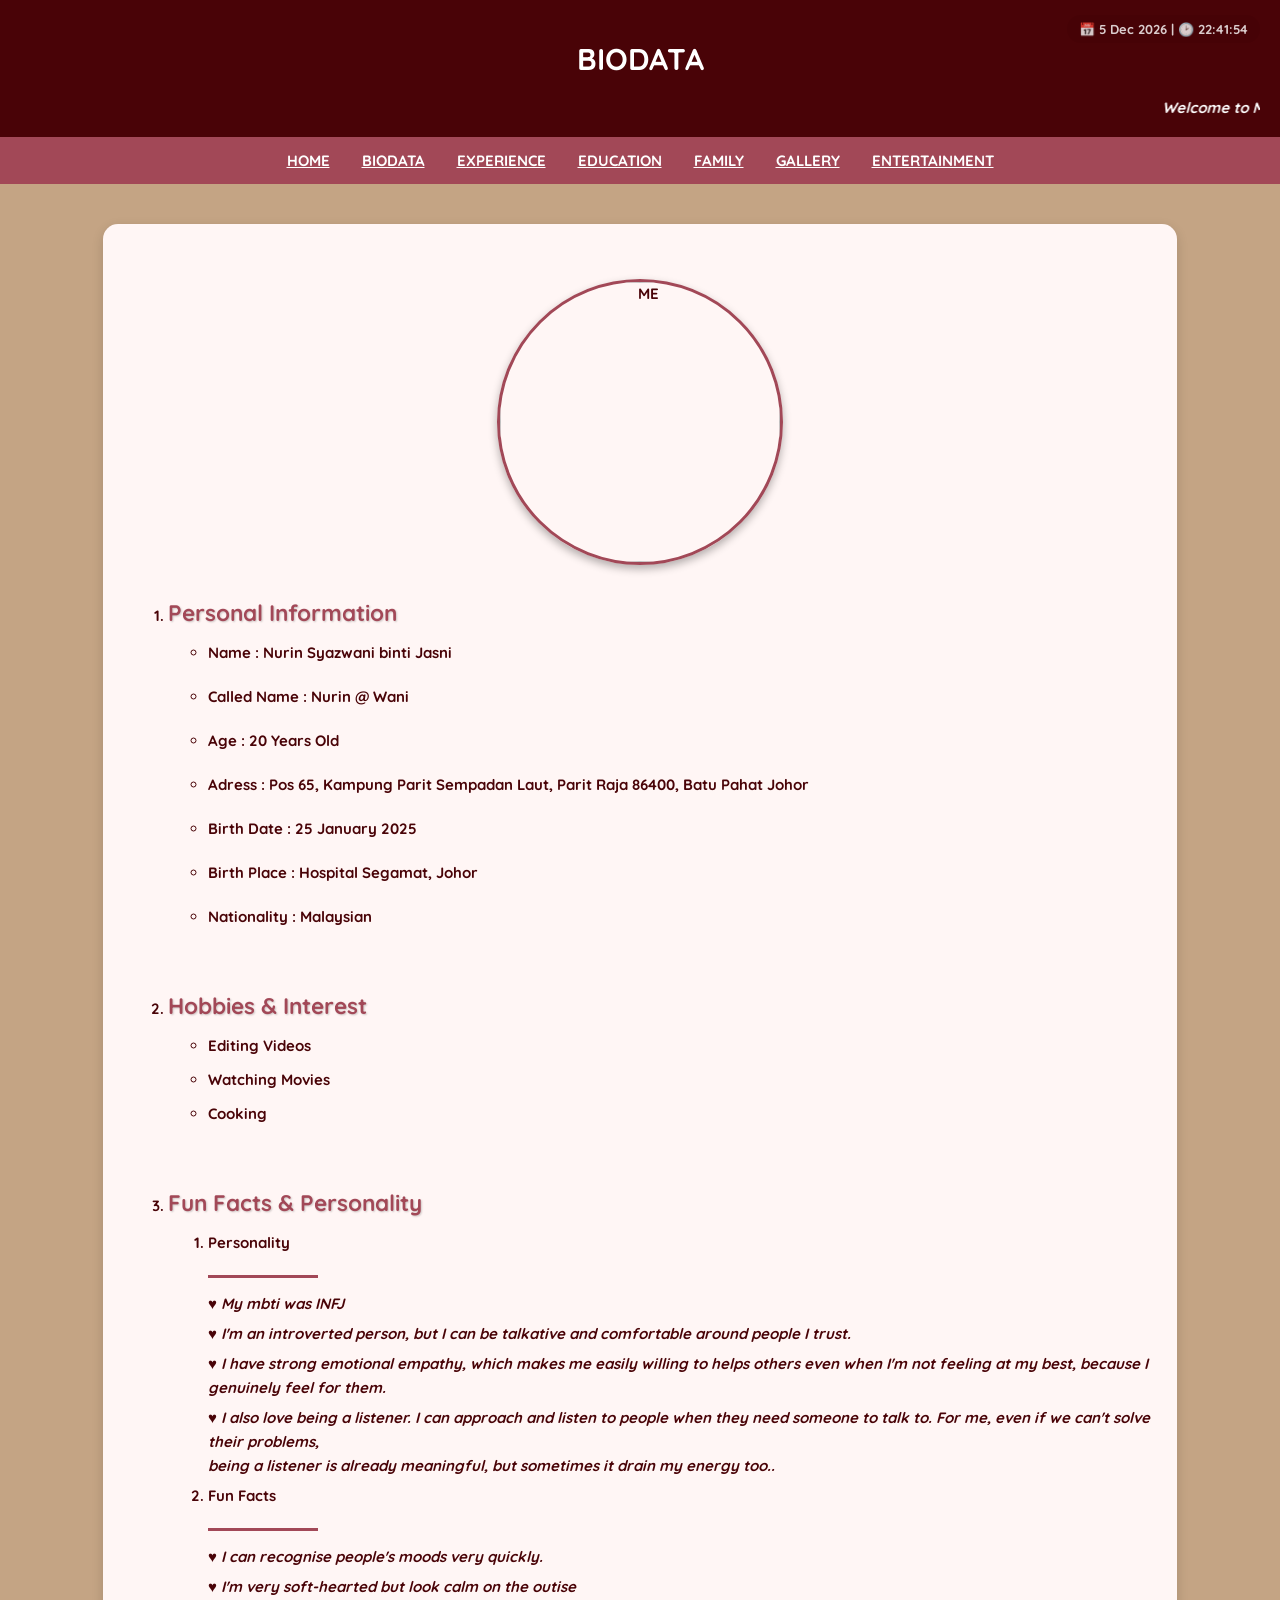
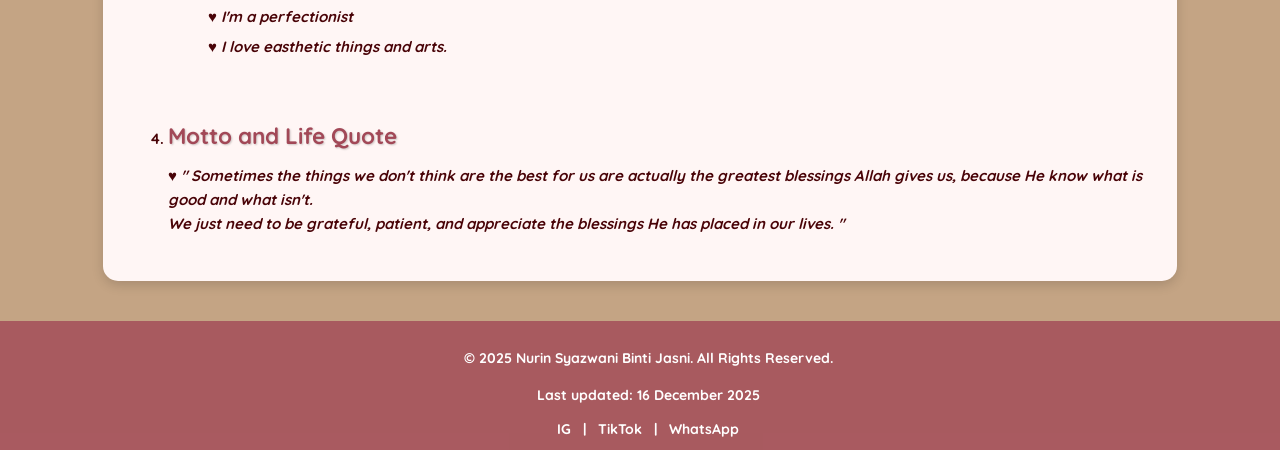
==== BIODATA.html @ c6dd5802 "Add files via upload" ====
<html> 

<head>
<link rel="stylesheet" type="text/css" href="design.css" />
 
<link href="https://fonts.googleapis.com/css2?family=Quicksand:wght@300;400;500;600&display=swap" rel="stylesheet">
<title> BIODATA </title> 

</head> 

<body>


<header>

<h1><b> BIODATA <b></h1> 
<i><marquee>Welcome to My Resume Page. Take your time and explore &#9829! </marquee></i>
</header>

</header>

<nav>

 <ul class="navbar">
    <li><a href="index.html">HOME</a></li>
    <li><a href="BIODATA.html" target="_blank">BIODATA</a></li>
    <li><a href="EXPERIENCE.html" target="_blank">EXPERIENCE</a></li>
    <li><a href="EDC.html" target="_blank">EDUCATION</a></li>
    <li><a href="FAMILY.html" target="_blank">FAMILY</a></li>
    <li><a href="GALLERY.html" target="_blank">GALLERY</a></li>
    <li><a href="ENTERTAINMENT.html" target="_blank">ENTERTAINMENT</a></li>

 </ul>

</nav>

 <div id="datetime-simple"></div>

  <script>

function updateDateTime() {
  const now = new Date();

  const day = now.getDate();
  const month = now.toLocaleString('en-US', { month: 'short' });
  const year = now.getFullYear();
  const hours = now.getHours().toString().padStart(2,'0');
  const minutes = now.getMinutes().toString().padStart(2,'0');
  const seconds = now.getSeconds().toString().padStart(2,'0');

  document.getElementById("datetime-simple").innerText =
    `📅 ${day} ${month} ${year} | 🕑  ${hours}:${minutes}:${seconds}`;
}

setInterval(updateDateTime, 1000);
updateDateTime();

</script>





<section>

<div class="biodata-box">

  <div class="profile-img-wrapper">
    <img src="mebio.JPEG" alt="ME" class="profile-img">
</div>


  <ol class="inner-list">
     <li><h2> Personal Information </h2>
         <ul class="inner-list">
            <li> Name : Nurin Syazwani binti Jasni </li>
            <li> Called Name : Nurin @ Wani </li>
            <li> Age  : 20 Years Old </li>
            <li> Adress : Pos 65, Kampung Parit Sempadan Laut, Parit Raja 86400, Batu Pahat Johor </li>
            <li> Birth Date : 25 January 2025 </li>
            <li> Birth Place : Hospital Segamat, Johor </li>
            <li> Nationality : Malaysian </li>
            
         </ul> 

     </li>

<br>

     <li><h2> Hobbies & Interest </h2>
         <ul class="inner-list">
            <li> Editing Videos  </li>
            
           <li> Watching Movies </li>
   
           <li> Cooking </b></li>
           
         </ul> 

     </li>
 
<br> 

    <li><h2> Fun Facts & Personality </h2>

       <ol class="inner-list">

            <li>Personality  </li>
            <span class="line"></span>

            <p><em> &#9829 My mbti was INFJ </em></p>
            <p><em> &#9829 I'm an introverted person, but I can be talkative and comfortable around people I trust.</em></p>
            <p><em> &#9829 I have strong emotional empathy, which makes me easily willing to helps others even when I'm not feeling at my best, because I genuinely feel for them.</em></p>
            <p><em> &#9829 I also love being a listener. I can approach and listen to people when they need someone to talk to. For me, even if we can't solve their problems, 
                    being a listener is already meaningful, but sometimes it drain my energy too..</em></p>
      

            <li> Fun Facts </li>
            <span class="line"></span>

            <p><em> &#9829 I can recognise people's moods very quickly.    </p></em>
            <p><em> &#9829 I'm very soft-hearted but look calm on the outise </p></em>
            <p><em> &#9829 I'm a perfectionist </p></em>
            <p><em> &#9829 I love easthetic things and arts.   </p></em>
     

        </ol>

    </li>

<br> 

    <li><h2>  Motto and Life Quote </h2>
         <p><em> &#9829 " Sometimes the things we don't think are the best for us are actually the greatest blessings Allah gives us, because He know what is good and what isn't. 
                   We just need to be grateful, patient, and appreciate the blessings He has placed in our lives. " </em></p> 
    </li>
  </ol>
</div>



</section>

<footer class="site-footer">
    <p>© 2025 Nurin Syazwani Binti Jasni. All Rights Reserved.</p>
    <p>Last updated: 16 December 2025</p>
    <div class="social-links">
      <a href="https://www.instagram.com/honeyy.ryn?igsh=Z2F1OHd2cjUyZ2s0&utm_source=qr">IG</a> |
      <a href="https://www.tiktok.com/@weeen_sye?_r=1&_t=ZS-92EMzleQw4N">TikTok</a> |
      <a href="https://wa.me/601116855018">WhatsApp</a>
    </div>
  </footer>


</body>

</html>
---- design.css ----
/*GENERAL BODY*/
body { 
    font-family:'Quicksand', sans-serif;
    color: white;
    margin: 0;
    padding: 0;
    background-color: #C4A484;
    font-size:15;
    } 

/*ITALIC TAG*/
em { 
font-style : italic; 
color:#6F0002;
}

/*HEADER*/
header{
background-color:#490307;
color:white;
text-align:center;
padding:20px;
}


/*NAVBAR*/

.navbar { 
   list-style-type: none;
   margin: 0;
   padding: 0;
   background-color:#A24857;
   display: flex;
   justify-content: center;
} 

.navbar li a { 
   display: block;
   color: white;
   padding: 14px 16px;
}

.navbar li a:hover {
  background-color: #A24857;
  color: #550000;
}

/* SECTION */ 
.section {
display : flex;
flex-direction: column;
align-items: center;
}

/* FOOTER*/

.site-footer {
  background-color: rgba(162, 72, 87, 0.8); 
  color: #ffffff;
  text-align: center;
  padding: 12px 8px;
  font-size: 14px;
  position: relative; 
  bottom: 0;
  width: 100%;
}

.site-footer .social-links a {
  color: #fff;
  margin: 0 8px;
  text-decoration: none;
  transition: color 0.3s;
}

.site-footer .social-links a:hover {
  color: #ff99b9;-
}


/* DATE AND TIME */

/* DATE BOX */
#datetime-simple {
  position: fixed;
  top: 15px;
  right: 20px;
  font-size: 13px;
  padding: 6px 12px;
  background: rgba(0,0,0,0.05);
  border-radius: 20px;
  font-family: 'Quicksand', sans-serif;
  opacity: 0.8;
  transition: all 0.3s ease;
  cursor: default;
}

/* HOVER EFFECT */
#datetime-simple:hover {
  box-shadow: 0 0 10px rgba(0,0,0,0.2), 0 0 20px rgba(0,0,0,0.15);
  transform: scale(1.08);
}



/*Proper Text*/
p { 
  white-space: pre-line;
  line-height: 1.6;
    }

h2 span {
  transition: 0.3s;
}
h2 span:hover {
  transform: scale(1.05);
  text-shadow: 0 0 10px #fcd34d;
}


/* SUBSCRIPT DATE */
sup {
  font-size: 0.7em;
  vertical-align: superl
  color:#555;
}

/*profile-pic*/

.profile-pic img {
  width:155px;
  border-radius:30%;
  border: 2px solid #490307;
   }



/* MUSIC BUTTON*/

#music-toggle {
    position: fixed;
    bottom: 20px;
    right: 20px;
    width: 50px;
    height: 50px;
    border-radius: 50%;
    border: none;
    background-color: rgba(50,50,50,0.7);
    color: white;
    font-size: 20px;
    cursor: pointer;
    z-index: 9999;
    box-shadow: 0 0 10px rgba(255,215,0,0.2); /* soft initial glow */
    transition: all 0.3s ease;
}

#music-toggle:hover {
    box-shadow: 
        0 0 20px rgba(255,215,0,0.8),
        0 0 30px rgba(255,215,0,0.4);
    transform: scale(1.1);
}





/*PROFILE CARD*/

.profile-card { 
  background-color: #836952;
  border: 2px solid #550000;
  box-shadow: 0 4px 8px 0 rgba(0,0,0,0.2);
  transition: 0.3s;
  width: 320px;
  border-radius: 5px;
  padding: 20px;
  margin: 20px auto;
  text-align; center;
}

.profile-card:hover{
 box-shadow:0 8px 16px rgba(0,0,0,0.2);
}

.profile-img {
  width: 100%;
  max-width: 360px;
  height: auto;      
  display: block;
  margin: 0 auto;
  border-radius: 8px;
}

.profile-card {
  width: 320px;
  padding: 20px;
}

.container { 
 padding: 2px 16px;
 text-align: center;
}

.profile-wrapper {
 display: flex;
 justify-content : center;
 align-items: flex-start;
 gap: 20px;
 margin: 50px auto;
}

.description {
  max-width: 90%;
  color:#a24857;
  line-height: 1.6;
}



/* HOME BACKGROUND*/

/*CONTENT OPACITY BACKGROUND*/

.content-section { 
  position: relative;
  z-index: 1;
  background: rgba(255, 255, 255, 0.85);
  border-radius: 20px;
  padding: 9px 30px;
  max-width: 1200px;
  margin: 20px auto;
  box-shadow: 0 4px 15px rgba(0, 0, 0, 0.2);
}



/* IMAGE BACKGROUND*/

.home-background {
  background-image: url("background.JPEG");
  position: absolute;
  top: 0; left: 0;
  width: 100%;
  height: 175vh;
  background-size: cover; 
  background-position: center; 
  background-repeat: no-repeat;
  opacity: 0.6;
  z-index: -1;
}



/* SOCIAL MEDIA HOME PAGE */

.social-section {
  max-width: 700px;
  margin: 0 auto 60px;
  display: flex;
  justify-content: center;
  gap: 50px;
  font-family: 'Quicksand', sans-serif;
}

.social-title {
  text-align: center;
  margin-bottom: 30px;
  font-size: 16px;
  opacity: 0.8;
}

.social-text {
  margin: 0;
  text-align: center;
}

 
.social-item {
  display: flex;
  align-items: center;
  flex-direction: column;
  justify-content: space-between;
  gap: 10px;
}

.icon {
  width: 80px;
  height: 60px;
}

.connect-title {
  position: relative;
  text-align: center;
  font-weight: 500;
  margin-bottom: 30px;
}

/* TEXT EFFECT */
.connect-title {
  color: #490307; 
  text-align: center;
  font-size: 28px;
  font-weight: bold;
  text-shadow: 
     0 0 5px #FFD700,
     0 0 10px #FFD700,
     0 0 20px #FFD700,
     0 0 40px #FFD700;
}


/* line */
.connect-title::after {
  content: "";
  position: absolute;
  left: 50%;
  bottom: -8px;
  width: 0;
  height: 2px;
  background: #AD1F35;
  transition: 0.4s ease;
  transform: translateX(-50%);
}

/* LINE HOVER ANIMATION */
.connect-title:hover::after {
  width: 280px;
}


/*HOVER ANIMATION*/
.btn { 
  display: flex;
  justify-content: center;   
  align-items: center;       
  padding: 8px 18px;
  border-radius: 20px;
  text-decoration: none;
  color: white;
  font-size: 14px;
  transition: 0.4s;
}

/* Whatsapp Icon*/
.whatsapp {
  width: 60px;
  background: #25D366;
}

.whatsapp:hover {
  box-shadow: 0 0 10px #25D366, 0 0 40px #25D366;
  transform: scale(1.05);
}


/* Instagram Icon */
.instagram {
    width: 60px;
    background: linear-gradient(45deg, #833AB4, #FD1D1D, #FCAF45);
}

.instagram:hover {
  box-shadow: 0 0 10px #FD1D1D, 0 0 40px #833AB4;
  transform: scale(1.05);
}


/*Tiktok Icon*/
.tiktok {
  width: 60px;
  background: #333;
}

.tiktok:hover {
  box-shadow: 0 0 10px #69C9D0, 0 0 40px #EE1D52;
  transform: scale(1.05);
}




/* Card Quick Links*/

.quick-links {
  display: flex;
  flex-wrap: wrap;
  justify-content: center;
  gap:20px;
  margin-top: 20px;
} 


.card-link {
  text-decoration:none;
  color:inherit;
}

@media screen and (max-width: 600px) {
  .card-link {
    flex:0 1 100%;
   }
}


.card {
 min-height: 150px;
  width: 350px;
  background-color:  #FFEAEA;
  padding: 16px;
  text-align: center;
  box-shadow: 0 4px 8px 0 rgba(0, 0, 0, 0.2);
  border-radius: 8px;

  display: flex;
  flex-direction: column;
  justify-content: center;
  align-items: center;

  transition: transform 0.3s;
}


.card:hover{
  transform:translateY(-5px);
}

.card h3 {
 margin:0;
 font-size: 20px;
 line-height: 1.2;
}

.card p {
 margin-top: 10px;
 font-size: 14px;
}

.card .emoji { 
 fontback-size: 55px;
 display: block;
 margin-bottom: 8px;
}

.container {
 display: flex;
 justify-content: center;
 gap:20px;
 flex-wrap: wrap;
 margin-top: 30px;
}


/* BIODATA BACKGROUND */

.biodata-box {
  background-color:#fff6f5;
  padding: 25px;
  border-radius: 15px;
  width: 80%;
  margin: 40px auto;
  box-shadow: 0 4px 12px rgba(0,0,0,0.15);
  color: #490307;
}

.biodata-box em {
  color: inherit;
  font-style: italic;
}

.biodata-box h2 { 
  color: #A24857;
  font-weight: 700;
  text-shadow: 1px 1px 2px rgba(0,0,0,0.2);
  margin-top: 20px;
  margin-bottom: 10px;
}

.biodata-box li, .biodata-box p {
  margin-bottom: 10px;
  line-height: 1.6;
}

ol.inner-list > li,
ul.inner-list > li {
  margin-bottom: 20px;   
}

ol.inner-list li p,
ul.inner-list li p {
  margin: 6px 0;         
}

.inner-list p {
  margin: 6px 0;
}


.line {
  display: block;
  width: 240px;
  height: 2px;
  background-color: #a24857;
  margin: 8px 0 14px 0;
}


/* BIODATA IMAGE */

.profile-img-wrapper {
    text-align: center; 
    margin: 30px 0;     
}

.profile-img {
    width: 280px;       
    height: 280px;      
    object-fit: cover;  
    border-radius: 50%; 
    border: 3px solid #a24857; 
    box-shadow: 0 4px 8px rgba(0,0,0,0.3); 
}

@media (max-width: 600px) {
    .profile-img {
        width: 180px;
        height: 180px;
    }
}

/* EXPERIENCES BACKGROUND */

.experience-box {
  border:2px solid #ff99b99;
  background-color: #FFEAEA;
  padding: 25px;
  border-radius: 15px;
  width: 80%;
  margin: 40px auto;
  box-shadow: 0 4px 12px rgba(0,0,0,0.15);
  color: #333;
}


.experience-box h2 { 
  color: #987554;
  font-weight: 700;
  text-shadow: 1px 1px 2px rgba(0,0,0,0.2);
  margin-top: 20px;
  margin-bottom: 10px;
  text-align: center;
}

.experience-box li, .experience-box p {
  margin-bottom: 10px;
  line-height: 1.6;
}


.line {
  display: block;
  width: 110px;          
  height: 3px;
  background-color: #a24857; 
  margin-top: 5px;
}


.label {
  font-weight: 700;
}


/* PICTURES EFFECT */

.row {
  display: flex;
  justify-content: center;
  gap: 20px;
  margin-top: 15px;
}
  
.column {
  text-align:center;
}

.column img {
  width: 350px;
  height: 275px;
  object-fit:cover;
  border-radius: 10px;
  display: block;
  margin: 0 auto;
  transition: 0.3s;
}

.column img:hover {
  transform: scale(1.1);
  box-shadow: 0 8px 16px rgba(0,0,0,0.3);
}





/* EDUCATION BACKGROUND*/ 

.education-box {
  background-color: #d9bfa5;
  padding: 25px;
  border-radius: 15px;
  width: 80%;
  margin: 40px auto;
  box-shadow: 0 4px 12px rgba(0,0,0,0.15);
  color: #490307;
  line-height: 1.6;
}

.education-box em {
  color: inherit;
  font-style: italic;
}

.education-box h2 {
  color: #a4636c;
  font-weight: 700;
  text-shadow: 1px 1px 2px rgba(0,0,0,0.2);
  margin-top: 20px;
  margin-bottom: 10px;
  text-align: center;
}

.education-box h3 {
  color: #a4636c;
  font-weight: 700;
  text-shadow: 1px 1px 2px rgba(0,0,0,0.2);
  margin-top: 20px;
  margin-bottom: 10px;
}



.education-box li, .education-box p {
  margin-bottom: 10px;
}

.education-row {
  display:flex;
  gap:20px;
  flex-wrap: wrap;
  margin-bottom: 30px;
}

.education-row > div  {
  flex:1;
  min-width: 300px;
}

.education-map iframe, .school-image img {
  width: 100%;
  height: 400;
  border-radius:10px;
  box-shadow:0 4px 8px rgba(0,0,0,0.2);
}

.school-image img { 
  width: 100%;
  height: 400px;
  object-fit:cover;
  border-radius:10px;
  box-shadow: 0 4px 8px rgba (0,0,0,0.2);
}
 

/*ACHIEVEMENT BACKGROUND */
.achievement-box {
  border: 2px solid #a5826d; 
  background-color: #dcceac;
  padding: 25px;
  border-radius: 15px;
 
  width: 80%; 
  margin: 40px auto;
  
  box-shadow: 0 4px 12px rgba(0,0,0,0.15);
  color: #490307 
  font-weight: bold;
}

/*TITLE*/
.achievement-box h2 {
  color: #a4636c;
  font-weight: 700;
  text-shadow: 1px 1px 2px rgba(0,0,0,0.2);
  margin-top: 20px;
  margin-bottom: 10px;
  text-align: center;
}


.achievement-box h3 {
  color: #7d4150;
  margin-bottom: 15px;
}
 
/*TABLE*/
.achievement-table {
  width: 100%;
  border-collapse: collapse;
  margin: 15px 0;
}

.achievement-table th {
  background-color: #FCE0E8;
  colour: #281b0d;
  font-weight: bold;
  text-align: center;
}


.achievement-table th, .achievement-table td{
  padding: 10px 15px;
  border: 1px solid #a5826d;
  color: #490307;
  background-colour: #ffffff;
  text-align: center;
  font-weight:bold;
}

/*HOVER ANIMATION*/
.achievement-table tr {
  transition: 0.3s; 
}

.achievement-table tr:hover {
  background-color: #e8d3c2;
}

/*NOTE*/
.table-note {
  font-style: italic;
  text-align: center;
  margin-top:-10px;
  color: #7d4150;
  font-size: 18px;
  font-weight: bold;
}




/* FAMILY BACKGROUND */

.family-box {
  border:2px solid #ff99b99;
  background-color: #FFEAEA;
  padding: 25px;
  border-radius: 15px;
  width: 80%;
  margin: 40px auto;
  box-shadow: 0 4px 12px rgba(0,0,0,0.15);
  color: #333;
}

.family-box h2 { 
  color: #987554;
  font-weight: 700;
  text-align:center;
  text-shadow: 1px 1px 2px rgba(0,0,0,0.2);
  margin-top: 20px;
  margin-bottom: 10px;
}

.family-box li, {
  margin-bottom: 10px;
  line-height: 1.6;
}

.family-box p { 
  text-align: center;
  font-style: italic;
  margin-top: 20px;
}



/* GALLERY BACKGROUND */

.gallery-box {
  border:2px solid #ff99b99;
  background-color: #7d2c47;
  padding: 25px;
  border-radius: 15px;
  width: 80%;
  margin: 40px auto;
  box-shadow: 0 4px 12px rgba(0,0,0,0.15);
  color: #333;
}

.gallery-box h2 { 
  color: #987554;
  font-weight: 700;
  text-shadow: 1px 1px 2px rgba(0,0,0,0.2);
  margin-top: 20px;
  margin-bottom: 10px;
}

.gallery-box li, .gallery-box p {
  margin-bottom: 10px;
  line-height: 1.6;
}

.gallery {
   width: 100%;
   height: 350px;
   overflow: hidden;
 }


.gallery img {
   width: 30%;
   float: left;
   margin: 1.66%;
   border-radius: 10px;
   transition: 0.3s;
   border: 2px solid transparent;

   box-sizing: border-box;
}


.gallery img:hover {
  border: 5px solid #ffffff;
  transform: scale(1.05);
}



/* FOOD BACKGROUND */

.food-box {
  background-color:#D03D56;
  padding: 25px;
  border-radius: 15px;
  width: 80%;
  margin: 40px auto;
  box-shadow: 0 4px 12px rgba(0,0,0,0.15);
  color: #490307;
}

.food-box em {
  color: inherit;
  font-style: italic;
}

.food-box h2 { 
  color: #A24857;
  font-weight: 700;
  text-shadow: 1px 1px 2px rgba(0,0,0,0.2);
  margin-top: 20px;
  margin-bottom: 10px;
}

.food-box li, .food-box p {
  margin-bottom: 10px;
  line-height: 1.6;
}



/* MYSELF BACKGROUND */

.myself-box {
  background-color:A05E2B;
  padding: 25px;
  border-radius: 15px;
  width: 80%;
  margin: 40px auto;
  box-shadow: 0 4px 12px rgba(0,0,0,0.15);
  color: #490307;
}


/* FRIENDS BACKGROUND */

.friends-box {
  background-color: #70193D;
  padding: 30px;
  border-radius: 15px;
  width: 80%;
  margin: 40px auto;
  box-shadow: 0 4px 12px rgba(0,0,0,0.15);
  color: #490307;
}


/* FAMGALLERY BACKGROUND */

.famgallery-box {
  background-color: #b5406c;
  padding: 25px;
  border-radius: 15px;
  width: 80%;
  margin: 40px auto;
  box-shadow: 0 4px 12px rgba(0,0,0,0.15);
  color: #490307;
}



/* HOVERABLE SIDE NAV */

#mySidenav a {
  position: fixed;
  left: -140px;                 
  width: 160px;
  padding: 15px;
  text-decoration: none;
  font-size: 16px;
  color: white;                 
  border-radius: 0 12px 12px 0;
  transition: 0.3s ease;
  z-index: 9999;                
}


#mySidenav a:hover {
  left: 0;
  background-color: inherit; 
}

#MYSELF {
  top: 150px;
  background-color: #A00F14;
}

#FOOD {
  top: 210px;
  background-color: #CE2742;
}

#FRIENDS {
  top: 270px;
  background-color: #FF798F;
}

#FAMGALLERY {
  top: 330px;
  background-color: #FF999E;
}


#LENS {
  top: 390px;
  background-color: #FFB3C1;
}



.content-section {
  width: 80%;
  margin: 100px auto;
  display: flex;
  gap: 30px;
}

/* SIDE NAV IN SECTION */


.section-nav a {
  display: block;
  position: relative;
  left: -50px;           
  width: 120px;
  margin-bottom: 12px;
  padding: 12px;
  background-color: #E450A8;
  color: white;
  border-radius: 0 12px 12px 0;
  text-decoration: none;
  transition: left 0.3s ease;
}

.section-nav a:hover {
  left: 0;              
}
 

/* LENS BACKGROUND */

.lens-box {
  background-color: #604630;
  padding: 25px;
  border-radius: 15px;
  width: 80%;
  margin: 40px auto;
  box-shadow: 0 4px 12px rgba(0,0,0,0.15);
  color: #490307;
}


.lens {
   width: 100%;
   height: 550px;
   overflow: hidden;
 }


.lens img {
   width: 30%;
   float: left;
   margin: 1.66%;
   border-radius: 10px;
   transition: 0.3s;
   border: 2px solid transparent;

   box-sizing: border-box;
}


.lens img:hover {
  border: 5px solid #ffffff;
  transform: scale(1.05);
}





/* ENTERTAINMENT BACKGROUND */

.entertainment-box {
  border:2px solid #ff99b99;
  background-color:#c4615B;
  padding: 25px;
  border-radius: 15px;
  width: 80%;
  margin: 40px auto;
  box-shadow: 0 4px 12px rgba(0,0,0,0.15);
  color: #333;
}




/* MOVIE FLIP CARD */
.movie-container {
  display: grid;
  grid-template-columns: repeat(4, 1fr);
  gap: 25px;
  max-width: 1200px; 
  margin: 40px auto;
}

.flip-card {
  background-color: transparent;
  width: 250px;
  height: 350px;
  padding: 15px;
  perspective: 1000px;
}

.flip-card-inner {
  position: relative;
  width: 100%;
  height: 100%;
  text-align: center;
  transition: transform 0.6s;
  transform-style: preserve-3d;
  box-shadow: 0 4px 8px rgba(0,0,0,0.2);
  border-radius: 10px;
}

.flip-card:hover .flip-card-inner {
  transform: rotateY(180deg);
}

.flip-card-front, .flip-card-back {
  position: absolute;
  width: 100%;
  height: 100%;
  border-radius: 10px;
  backface-visibility: hidden;
}

.flip-card-front img {
  width: 100%;
  height: 100%;
  border-radius: 10px;
  object-fit: cover;
}

.flip-card-back {
  background-color: rgba(255,255,255,0.9);
  color: #490307;
  transform: rotateY(180deg);
  display: flex;
  flex-direction: column;
  justify-content: center;
  align-items: center;
  padding: 15px;
}

.flip-card-back h3 {
  margin-bottom: 10px;
}

.flip-card-back p {
  margin: 0;
}


/* MUSIC BACKGROUND */
.music-box {
  border:2px solid #ff99b99;
  background-color:  #EEB38C;
  padding: 10px 20px;
  border-radius: 15px;
  width: 80%;
  height: auto;
  margin: 40px auto;
  box-shadow: 0 4px 12px rgba(0,0,0,0.15);
  color: #333;
  overflow: hidden;
}




.music-box iframe {
  width: 100%;
  max-width: 100%;
  border-radius: 12px;
  box-sizing: border-box;
  display: block;
}


.entertainment-box h2, 
.music-box h2 {  
  color: #A24857;
  font-weight: 700;
  text-shadow: 1px 1px 2px rgba(0,0,0,0.2);
  margin-top: 20px;
  margin-bottom: 10px;
}


/* VIDEO BACKGROUND */
.video-box {
  background-color: #735D42;
  padding: 20px 20px;
  border-radius: 15px;
  width: 80%;
  height: auto;
  margin: 40px auto;
  box-shadow: 0 4px 12px rgba(0,0,0,0.15);
  color: #333;
  overflow: hidden;
}

.video-container {
    display: flex;
    flex-wrap: wrap;
    justify-content: center;
    gap: 20px;
    margin-top: 20px;
}

.video-container figure {
    display: inline-block;
    text-align: center;
    margin: 10px;
}

.video-container video {
    width: 260px;
    height: 260px;
    border: 3px solid #CABA9C;
    border-radius: 12px;
    box-shadow: 0 8px 20px rgba(0,0,0,0.4);
    transition: transform 0.3s, box-shadow 0.3s;
}

.video-container video:hover {
    transform: scale(1.05);
    box-shadow: 0 12px 25px rgba(0,0,0,0.6);
}

.video-container figcaption {
    margin-top: 5px;
    color: #CABA9C;
    font-size: 14px;
}
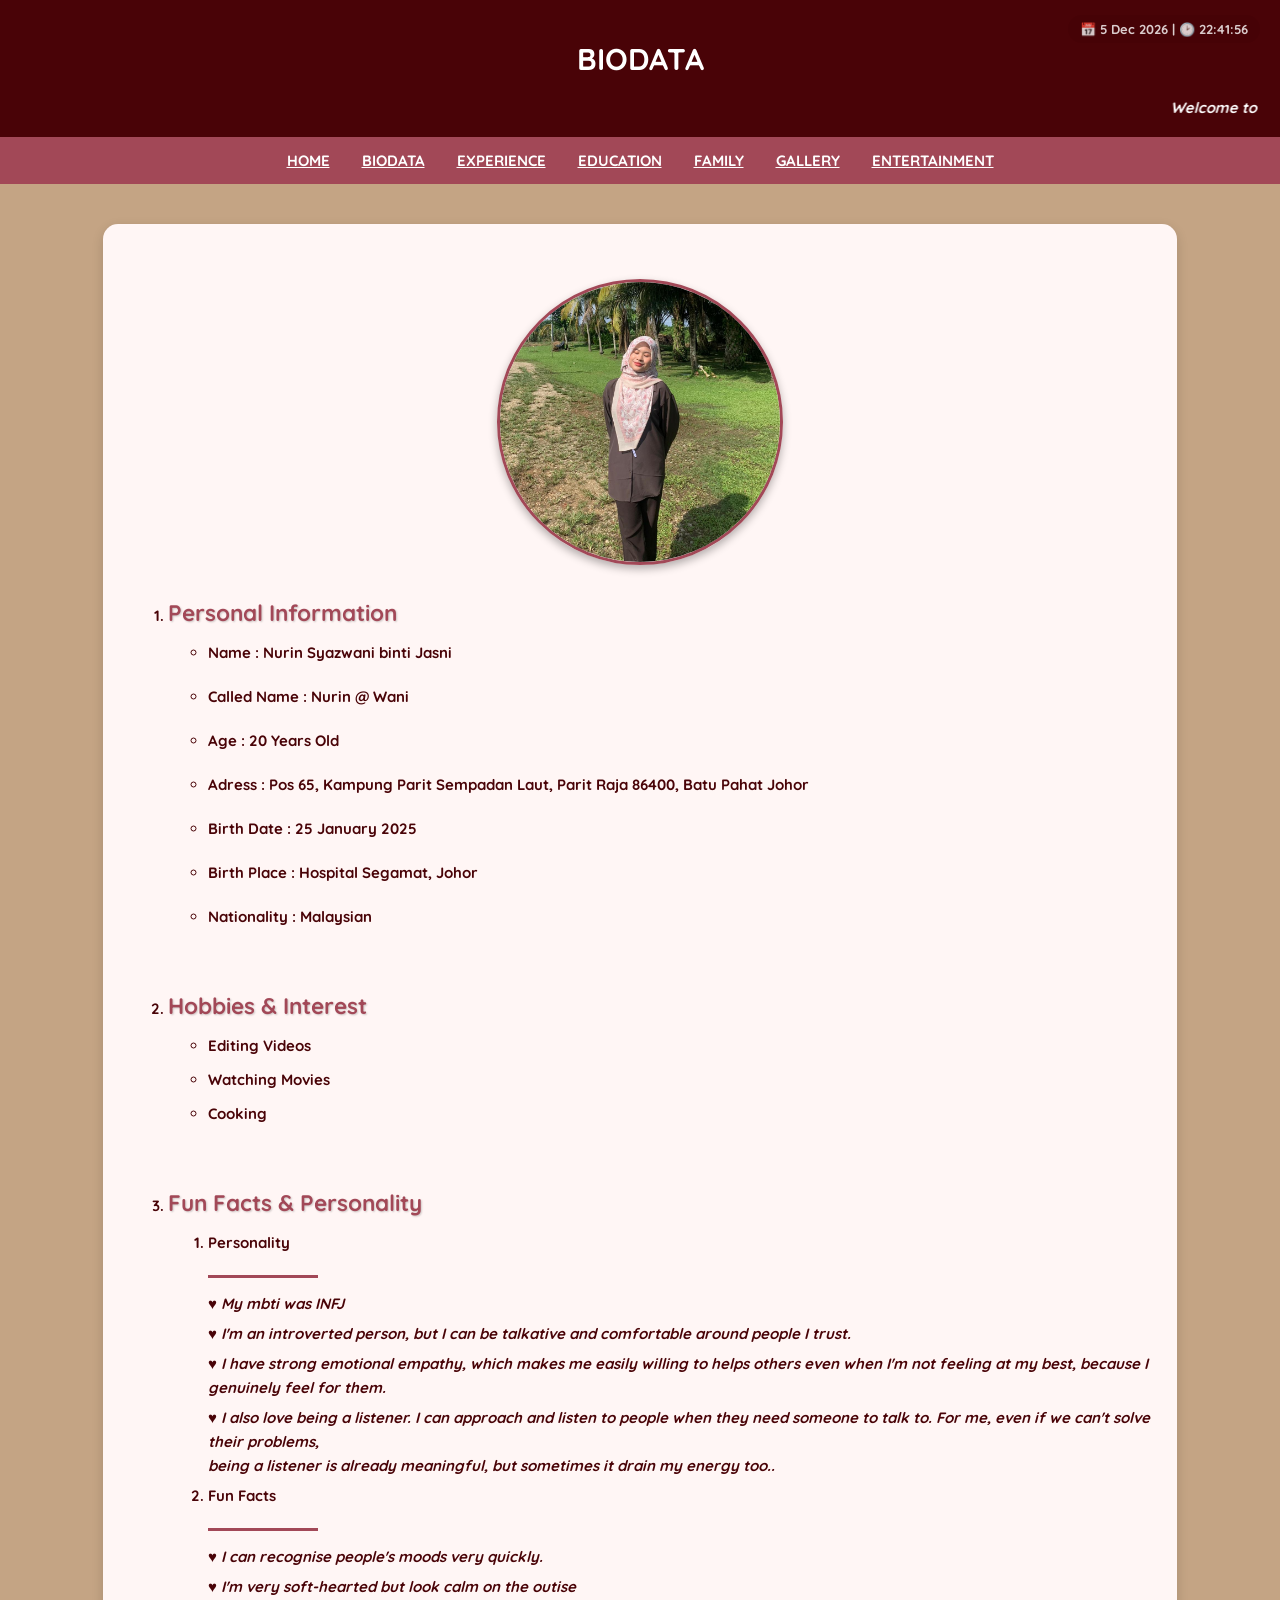
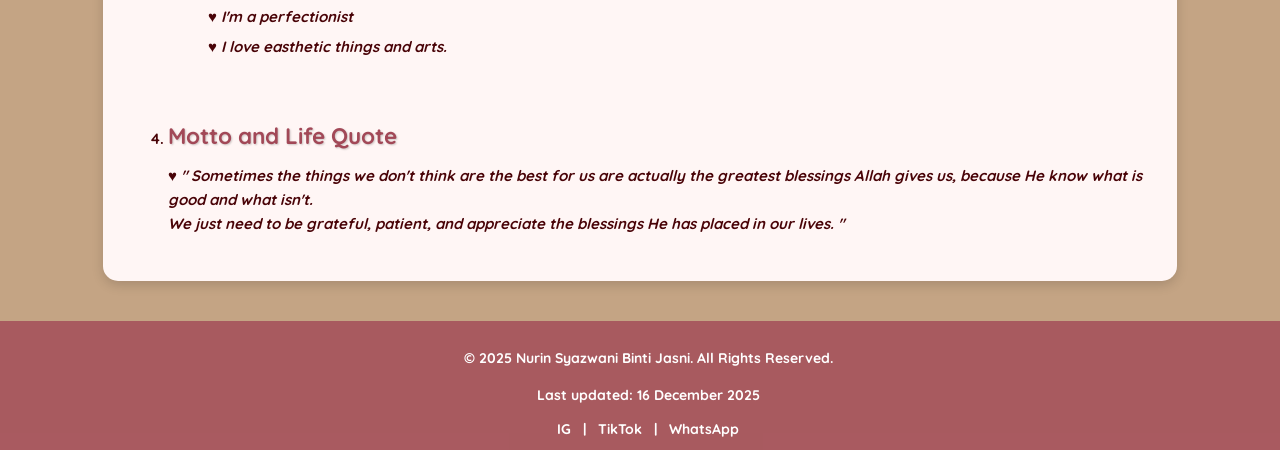
==== commit b91132a2: "Update BIODATA.html" ====
--- a/BIODATA.html
+++ b/BIODATA.html
@@ -66,7 +66,7 @@
 <div class="biodata-box">
 
   <div class="profile-img-wrapper">
-    <img src="mebio.JPEG" alt="ME" class="profile-img">
+    <img src="mebio.jpeg" alt="ME" class="profile-img">
 </div>
 
 
@@ -155,3 +155,4 @@
 </body>
 
 </html>
+
